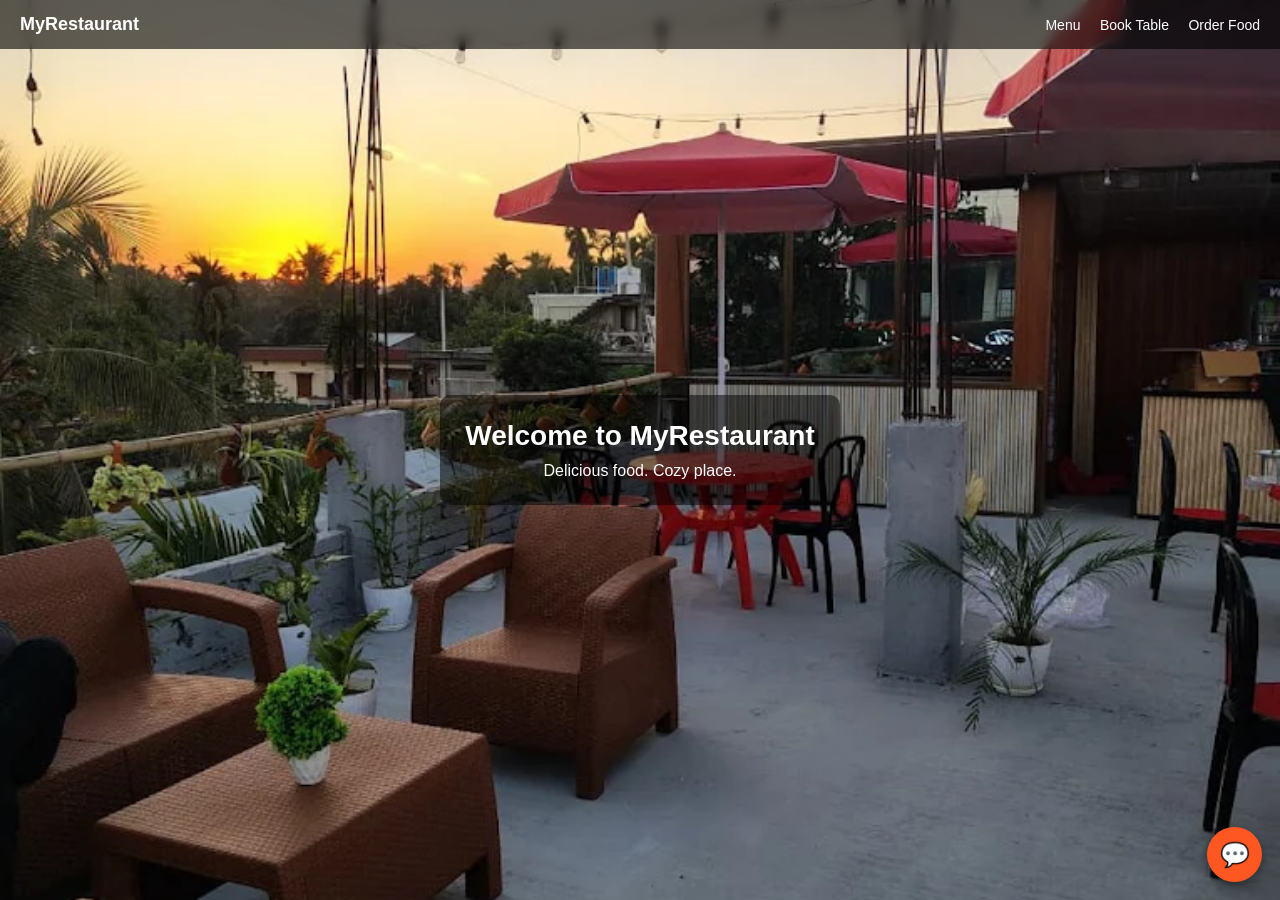
==== index.html @ 0984b96e "Add files via upload" ====
<!DOCTYPE html>
<html lang="en">

<head>
    <meta charset="UTF-8" />
    <meta name="viewport" content="width=device-width, initial-scale=1.0" />
    <title>Restaurant</title>
    <link rel="stylesheet" href="style.css" />
</head>

<body>

    <header class="navbar">
        <div class="logo">MyRestaurant</div>
        <nav class="nav-links">
            <a href="#">Menu</a>
            <a href="#">Book Table</a>
            <a href="#">Order Food</a>
        </nav>
    </header>

    <section class="hero">
        <div class="overlay">
            <h1>Welcome to MyRestaurant</h1>
            <p>Delicious food. Cozy place.</p>
        </div>
    </section>

    <!-- Dummy chatbot icon -->
    <div class="chatbot" onclick="openChat()">
        💬
    </div>

    <script src="script.js"></script>
</body>

</html>
---- style.css ----
/* Reset */
* {
    margin: 0;
    padding: 0;
    box-sizing: border-box;
    font-family: Arial, Helvetica, sans-serif;
}

/* Fix mobile vh issue */
:root {
    --vh: 1vh;
}

body {
    background: #000;
    color: white;
}

/* Navbar */
.navbar {
    position: fixed;
    top: 0;
    width: 100%;
    padding: 14px 20px;
    display: flex;
    justify-content: space-between;
    align-items: center;
    background: rgba(0, 0, 0, 0.6);
    backdrop-filter: blur(6px);
    z-index: 10;
}

.logo {
    font-size: 18px;
    font-weight: bold;
}

.nav-links a {
    color: white;
    text-decoration: none;
    margin-left: 15px;
    font-size: 14px;
}

/* Hero section with background */
.hero {
    height: calc(var(--vh, 1vh) * 100);
    background: url('unnamed.webp') center/cover no-repeat;
    display: flex;
    justify-content: center;
    align-items: center;
    text-align: center;
    padding: 20px;
}

.overlay {
    background: rgba(0, 0, 0, 0.5);
    padding: 25px;
    border-radius: 10px;
}

.overlay h1 {
    font-size: 28px;
    margin-bottom: 10px;
}

.overlay p {
    font-size: 16px;
}

/* Chatbot icon */
.chatbot {
    position: fixed;
    right: 18px;
    bottom: 18px;
    width: 55px;
    height: 55px;
    background: #ff5722;
    border-radius: 50%;
    display: flex;
    justify-content: center;
    align-items: center;
    font-size: 24px;
    cursor: pointer;
    box-shadow: 0 4px 12px rgba(0, 0, 0, 0.4);
    z-index: 20;
}
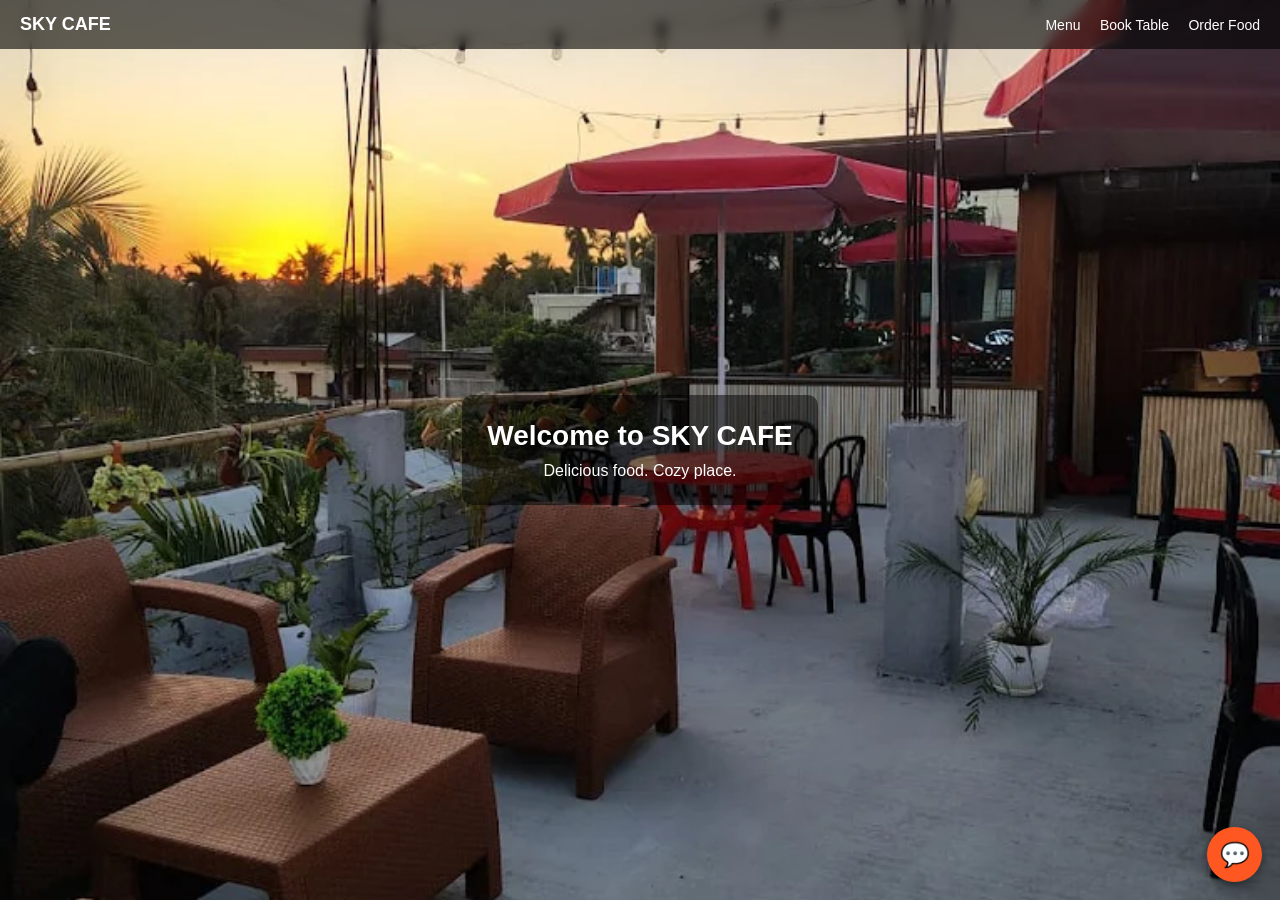
==== commit d1fb242a: "Update index.html" ====
--- a/index.html
+++ b/index.html
@@ -4,14 +4,14 @@
 <head>
     <meta charset="UTF-8" />
     <meta name="viewport" content="width=device-width, initial-scale=1.0" />
-    <title>Restaurant</title>
+    <title>SKY CAFE</title>
     <link rel="stylesheet" href="style.css" />
 </head>
 
 <body>
 
     <header class="navbar">
-        <div class="logo">MyRestaurant</div>
+        <div class="logo">SKY CAFE</div>
         <nav class="nav-links">
             <a href="#">Menu</a>
             <a href="#">Book Table</a>
@@ -21,7 +21,7 @@
 
     <section class="hero">
         <div class="overlay">
-            <h1>Welcome to MyRestaurant</h1>
+            <h1>Welcome to SKY CAFE</h1>
             <p>Delicious food. Cozy place.</p>
         </div>
     </section>
@@ -34,4 +34,4 @@
     <script src="script.js"></script>
 </body>
 
-</html>+</html>
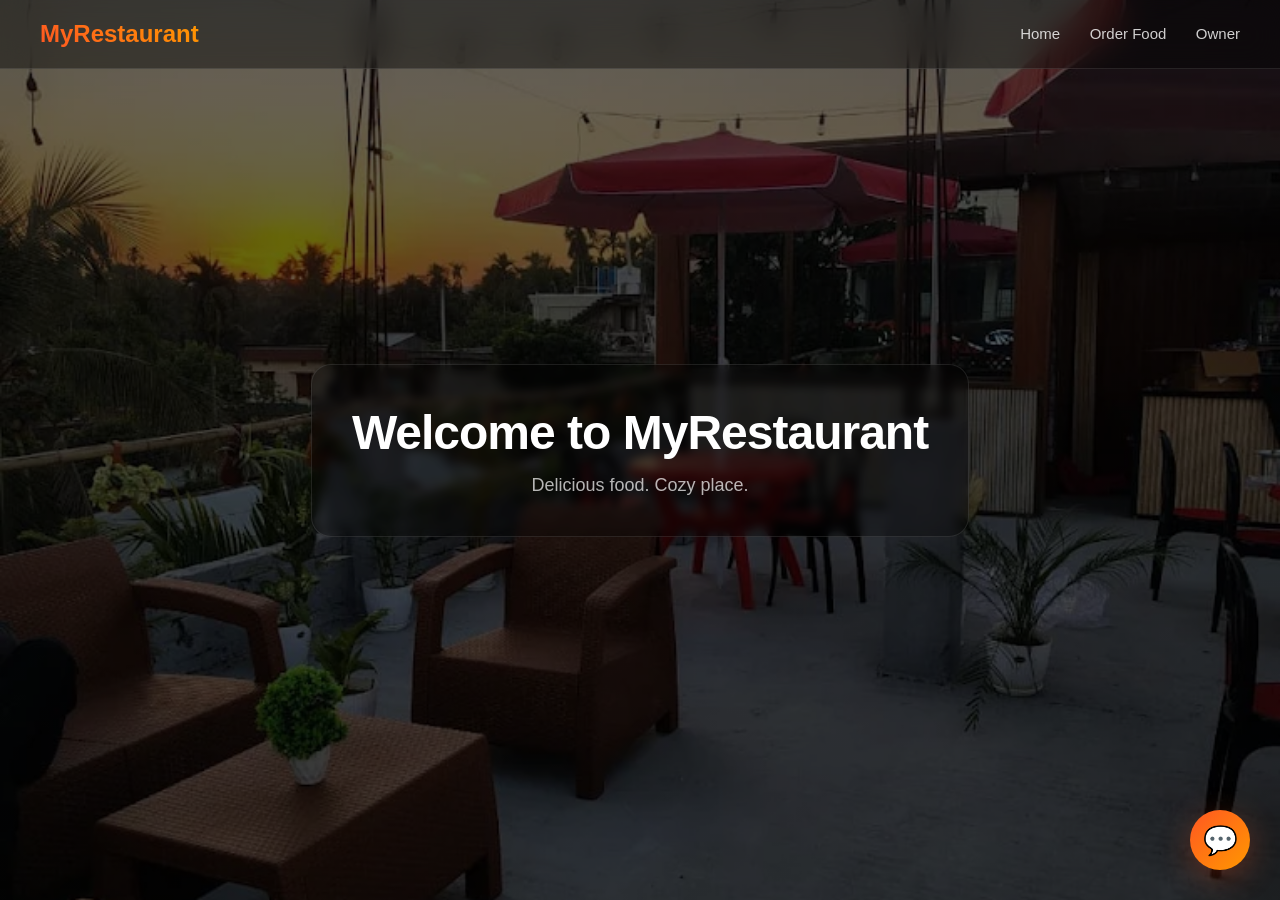
==== commit d4ba64ca: "Add files via upload" ====
--- a/index.html
+++ b/index.html
@@ -4,24 +4,24 @@
 <head>
     <meta charset="UTF-8" />
     <meta name="viewport" content="width=device-width, initial-scale=1.0" />
-    <title>SKY CAFE</title>
+    <title>Restaurant</title>
     <link rel="stylesheet" href="style.css" />
 </head>
 
 <body>
 
     <header class="navbar">
-        <div class="logo">SKY CAFE</div>
+        <div class="logo">MyRestaurant</div>
         <nav class="nav-links">
-            <a href="#">Menu</a>
-            <a href="#">Book Table</a>
-            <a href="#">Order Food</a>
+            <a href="index.html">Home</a>
+            <a href="menu.html">Order Food</a>
+            <a href="owner.html">Owner</a>
         </nav>
     </header>
 
     <section class="hero">
         <div class="overlay">
-            <h1>Welcome to SKY CAFE</h1>
+            <h1>Welcome to MyRestaurant</h1>
             <p>Delicious food. Cozy place.</p>
         </div>
     </section>
@@ -34,4 +34,4 @@
     <script src="script.js"></script>
 </body>
 
-</html>
+</html>
--- a/style.css
+++ b/style.css
@@ -3,17 +3,23 @@
     margin: 0;
     padding: 0;
     box-sizing: border-box;
-    font-family: Arial, Helvetica, sans-serif;
+    font-family: 'Outfit', sans-serif;
 }
+
+@import url('https://fonts.googleapis.com/css2?family=Outfit:wght@300;400;600;700&display=swap');
 
 /* Fix mobile vh issue */
 :root {
     --vh: 1vh;
+    --primary: #ff5722;
+    --primary-dark: #e64a19;
+    --bg-dark: #0a0a0a;
 }
 
 body {
-    background: #000;
+    background: var(--bg-dark);
     color: white;
+    overflow-x: hidden;
 }
 
 /* Navbar */
@@ -21,31 +27,43 @@
     position: fixed;
     top: 0;
     width: 100%;
-    padding: 14px 20px;
+    padding: 20px 40px;
     display: flex;
     justify-content: space-between;
     align-items: center;
-    background: rgba(0, 0, 0, 0.6);
-    backdrop-filter: blur(6px);
-    z-index: 10;
+    background: rgba(0, 0, 0, 0.4);
+    backdrop-filter: blur(15px);
+    -webkit-backdrop-filter: blur(15px);
+    z-index: 100;
+    border-bottom: 1px solid rgba(255, 255, 255, 0.1);
 }
 
 .logo {
-    font-size: 18px;
-    font-weight: bold;
+    font-size: 24px;
+    font-weight: 700;
+    background: linear-gradient(45deg, #ff5722, #ff9800);
+    -webkit-background-clip: text;
+    background-clip: text;
+    -webkit-text-fill-color: transparent;
 }
 
 .nav-links a {
-    color: white;
+    color: rgba(255, 255, 255, 0.8);
     text-decoration: none;
-    margin-left: 15px;
-    font-size: 14px;
+    margin-left: 25px;
+    font-size: 15px;
+    font-weight: 500;
+    transition: 0.3s;
 }
 
-/* Hero section with background */
+.nav-links a:hover {
+    color: var(--primary);
+}
+
+/* Hero section */
 .hero {
     height: calc(var(--vh, 1vh) * 100);
-    background: url('unnamed.webp') center/cover no-repeat;
+    background: linear-gradient(rgba(0,0,0,0.6), rgba(0,0,0,0.6)), url('unnamed.webp') center/cover no-repeat;
     display: flex;
     justify-content: center;
     align-items: center;
@@ -54,34 +72,44 @@
 }
 
 .overlay {
-    background: rgba(0, 0, 0, 0.5);
-    padding: 25px;
-    border-radius: 10px;
+    background: rgba(0, 0, 0, 0.3);
+    padding: 40px;
+    border-radius: 20px;
+    backdrop-filter: blur(5px);
+    border: 1px solid rgba(255, 255, 255, 0.1);
 }
 
 .overlay h1 {
-    font-size: 28px;
-    margin-bottom: 10px;
+    font-size: 48px;
+    margin-bottom: 15px;
+    font-weight: 700;
+    letter-spacing: -1px;
 }
 
 .overlay p {
-    font-size: 16px;
+    font-size: 18px;
+    color: rgba(255, 255, 255, 0.7);
 }
 
 /* Chatbot icon */
 .chatbot {
     position: fixed;
-    right: 18px;
-    bottom: 18px;
-    width: 55px;
-    height: 55px;
-    background: #ff5722;
+    right: 30px;
+    bottom: 30px;
+    width: 60px;
+    height: 60px;
+    background: linear-gradient(135deg, var(--primary), #ff9800);
     border-radius: 50%;
     display: flex;
     justify-content: center;
     align-items: center;
-    font-size: 24px;
+    font-size: 28px;
     cursor: pointer;
-    box-shadow: 0 4px 12px rgba(0, 0, 0, 0.4);
-    z-index: 20;
-}+    box-shadow: 0 8px 32px rgba(255, 87, 34, 0.3);
+    z-index: 90;
+    transition: 0.3s cubic-bezier(0.175, 0.885, 0.32, 1.275);
+}
+
+.chatbot:hover {
+    transform: scale(1.1);
+}
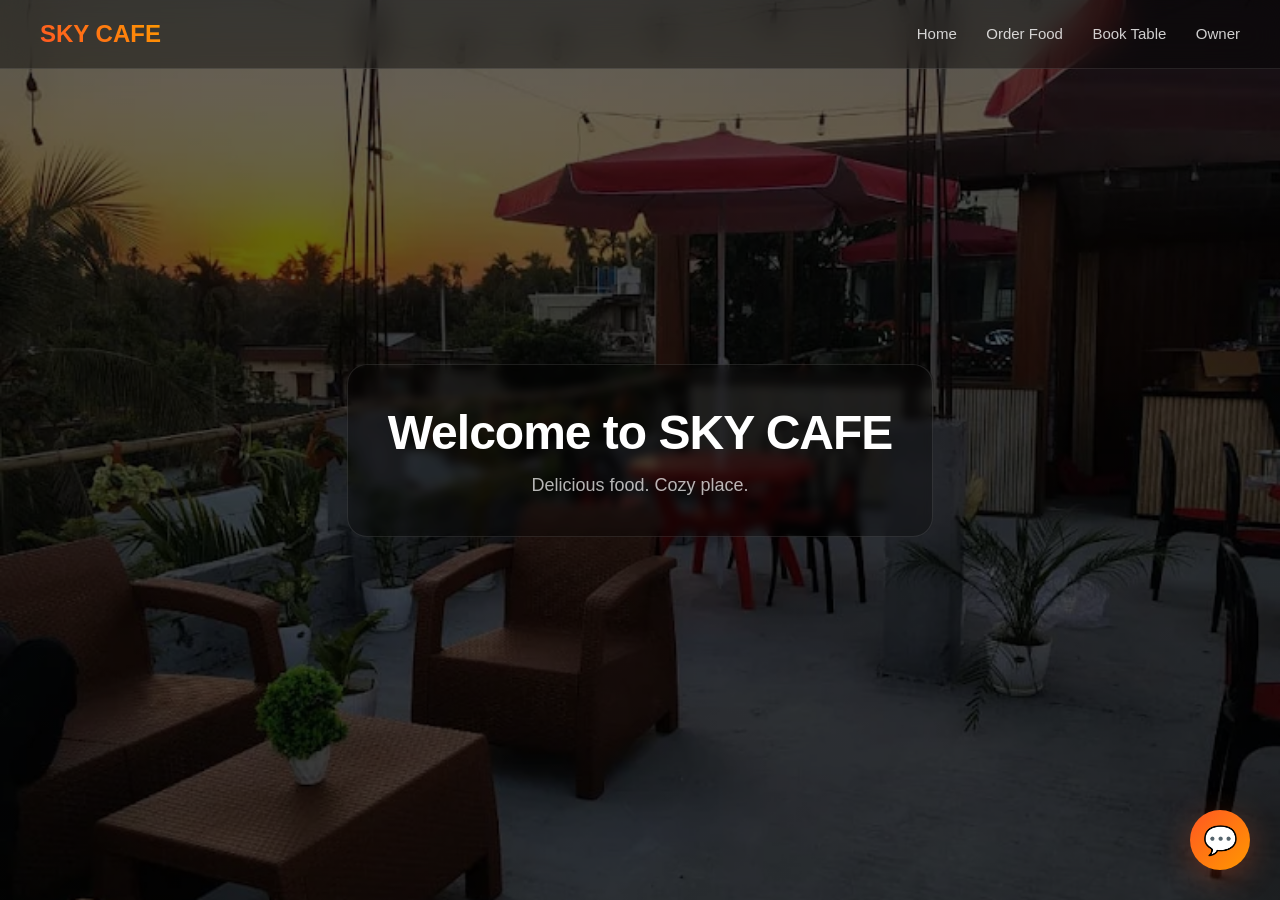
==== commit 204b72eb: "Update restaurant name and navigation links" ====
--- a/index.html
+++ b/index.html
@@ -11,17 +11,18 @@
 <body>
 
     <header class="navbar">
-        <div class="logo">MyRestaurant</div>
+        <div class="logo">SKY CAFE</div>
         <nav class="nav-links">
             <a href="index.html">Home</a>
             <a href="menu.html">Order Food</a>
+            <a href="owner.html">Book Table</a>
             <a href="owner.html">Owner</a>
         </nav>
     </header>
 
     <section class="hero">
         <div class="overlay">
-            <h1>Welcome to MyRestaurant</h1>
+            <h1>Welcome to SKY CAFE</h1>
             <p>Delicious food. Cozy place.</p>
         </div>
     </section>
@@ -34,4 +35,4 @@
     <script src="script.js"></script>
 </body>
 
-</html>+</html>
